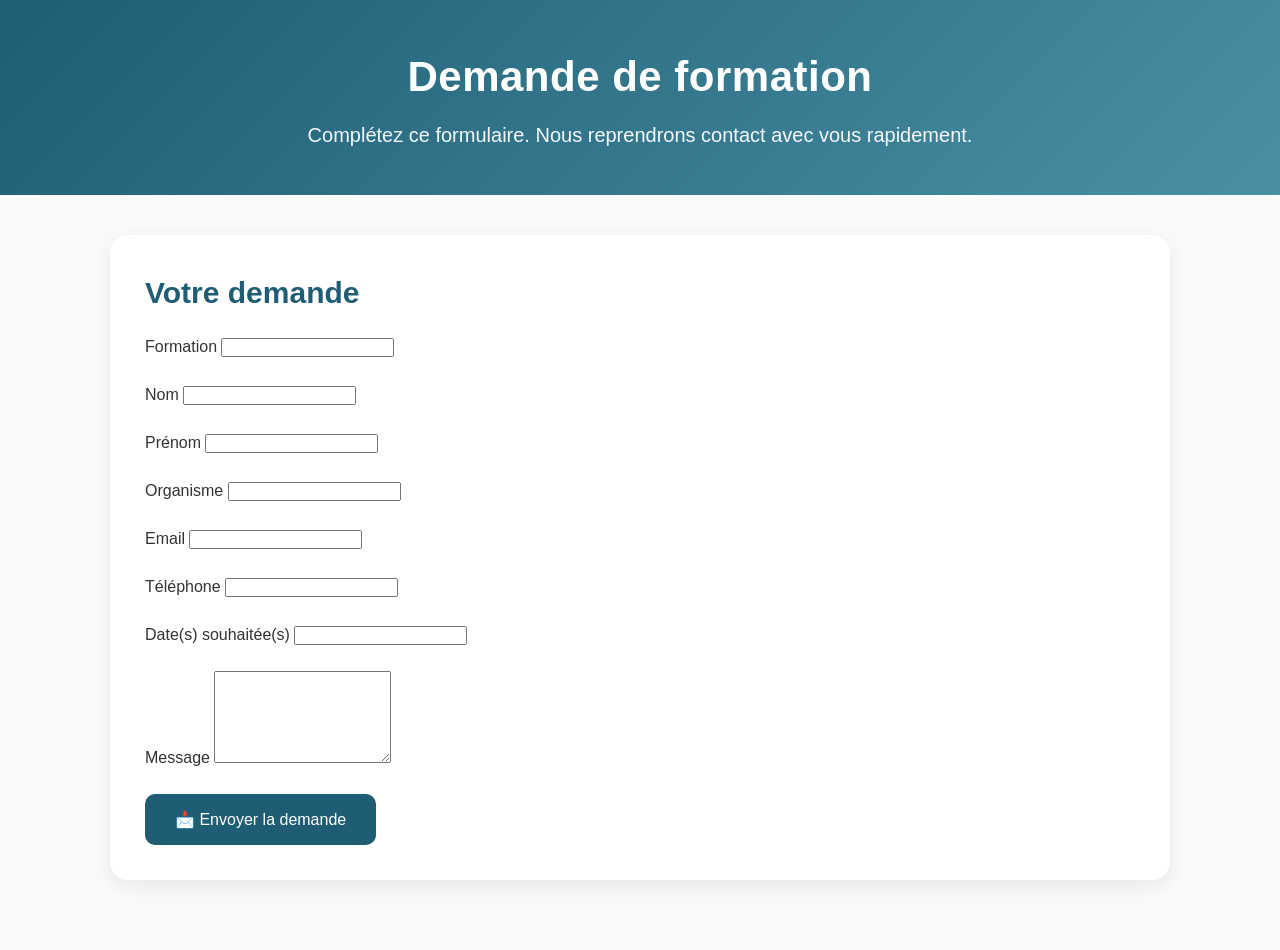
==== demande.html @ 986ab389 "Create demande.html" ====
<!DOCTYPE html>
<html lang="fr">

<head>

<meta charset="UTF-8">
<meta name="viewport" content="width=device-width, initial-scale=1">

<title>Demande de formation - CFMAD</title>

<link rel="stylesheet" href="css/style.css">

</head>

<body>

<header>

<h1>Demande de formation</h1>

<p>Complétez ce formulaire. Nous reprendrons contact avec vous rapidement.</p>

</header>

<main class="fiche">

<section>

<h2>Votre demande</h2>

<form id="demandeForm">

<label>Formation</label>

<input
type="text"
id="formation"
readonly>

<br><br>

<label>Nom</label>

<input
type="text"
id="nom"
required>

<br><br>

<label>Prénom</label>

<input
type="text"
id="prenom"
required>

<br><br>

<label>Organisme</label>

<input
type="text"
id="organisme"
required>

<br><br>

<label>Email</label>

<input
type="email"
id="email"
required>

<br><br>

<label>Téléphone</label>

<input
type="tel"
id="telephone">

<br><br>

<label>Date(s) souhaitée(s)</label>

<input
type="text"
id="dates">

<br><br>

<label>Message</label>

<textarea
id="message"
rows="6"></textarea>

<br><br>

<button type="submit">

📩 Envoyer la demande

</button>

</form>

</section>

</main>

<script src="data/formations.js"></script>
<script src="js/demande.js"></script>

</body>

</html>
---- css/style.css ----
/* ===========================
   CFMAD - Catalogue Formations
   Version 1.0
=========================== */

*{
    margin:0;
    padding:0;
    box-sizing:border-box;
}

body{

    font-family:Segoe UI,Arial,sans-serif;
    background:#F8FAFC;
    color:#333;
    line-height:1.5;

}


/* ===========================
   HEADER
=========================== */

header{

    background:linear-gradient(135deg,#1E5D74,#4A90A4);
    color:white;
    padding:45px 20px;
    text-align:center;

}

header h1{

    font-size:42px;
    font-weight:700;
    margin-bottom:12px;
    letter-spacing:.5px;

}

header p{

    font-size:20px;
    color:rgba(255,255,255,.95);

}


/* ===========================
   NAVIGATION
=========================== */

nav{

    background:white;
    display:flex;
    justify-content:center;
    flex-wrap:wrap;
    gap:15px;
    padding:18px;
    box-shadow:0 1px 5px rgba(0,0,0,.08);

}

nav a{

    text-decoration:none;
    color:#1E5D74;
    font-weight:bold;
    padding:10px 20px;
    border-radius:8px;
    transition:.25s;

}

nav a:hover{

    background:#1E5D74;
    color:white;

}


/* ===========================
   CONTENU
=========================== */

main{

    width:95%;
    max-width:1200px;
    margin:auto;
    padding:40px 20px;

}

section{

    margin-bottom:60px;

}

section h2{

    color:#1E5D74;
    margin-bottom:20px;
    font-size:30px;

}


/* ===========================
   CARTES
=========================== */

#formationsContainer{

    display:grid;
    grid-template-columns:repeat(auto-fit,minmax(320px,1fr));
    gap:30px;
   margin-top:40px;

}

.card{

    background:white;
    border-radius:16px;
    overflow:hidden;
    box-shadow:0 8px 25px rgba(0,0,0,.08);
    transition:.3s;
    display:flex;
    flex-direction:column;
    height:100%;

}

.card:hover{

    transform:translateY(-8px);
    box-shadow:0 15px 35px rgba(0,0,0,.15);

}

.card img{

    width:100%;
    height:180px;
    object-fit:cover;

}

.card-content{

    padding:28px;
    display:flex;
    flex-direction:column;
    flex:1;

}

.card h2{

    color:#1E5D74;
    margin-bottom:10px;
font-size:30px;
}

.card p{

    font-size:15px;
    color:#555;
    margin-bottom:14px;

}

.card button{

    margin-top:auto;

    width:100%;

    padding:15px;

    border:none;

    border-radius:10px;

    background:#005A8D;

    color:white;

    font-size:15px;

    font-weight:600;

    cursor:pointer;

    transition:.25s;

}

.card button:hover{

    background:#0A6FAE;

    transform:scale(1.02);

}


.card hr{

    border:none;

    border-top:1px solid #E6E6E6;

    margin:18px 0;

}

/* ===========================
   FOOTER
=========================== */

footer{

    background:#1E5D74;
    color:white;
    text-align:center;
    padding:25px;
    margin-top:60px;

}


/* ===========================
   Responsive
=========================== */

@media(max-width:700px){

header h1{
font-size:28px;
}
section h2{
font-size:24px;
}
}
   
/* ===========================
   FILTRES
=========================== */

.filtres{

display:flex;

flex-wrap:wrap;

gap:12px;

justify-content:center;

margin:30px auto;

}

.filtres button{

background:white;

border:2px solid #1E5D74;

color:#1E5D74;

padding:10px 18px;

border-radius:25px;

cursor:pointer;

font-weight:bold;

transition:.25s;

}

.filtres button:hover{

background:#1E5D74;

color:white;

}


/* ===========================
   HERO V2
=========================== */

.hero{

    background:linear-gradient(135deg,#0A6FAE,#1283C7);
    color:white;

    padding:60px;

    border-radius:18px;

    text-align:center;

    margin:40px auto;

    box-shadow:0 15px 35px rgba(0,0,0,.15);

}

.hero h2{

    color:white;
    font-size:42px;
    margin-bottom:20px;

}

.hero p{

    color:rgba(255,255,255,.95);
    max-width:850px;
    margin:auto;
    font-size:20px;
    line-height:1.7;

}


.recherche{

    text-align:center;
    margin:35px 0;

}

#searchInput{

    width:500px;
    max-width:90%;

    padding:15px 20px;

    font-size:16px;

    border:2px solid #d8d8d8;

    border-radius:40px;

    outline:none;

}

#searchInput:focus{

    border-color:#0A6FAE;

}


.badge{

    display:inline-block;

    background:#EAF4FB;

    color:#005A8D;

    padding:6px 14px;

    border-radius:30px;

    font-size:13px;

    font-weight:600;

    margin-bottom:18px;

}


.filtres button.actif{

    background:#1E5D74;

    color:white;

}


/* ====================================
   FICHE FORMATION
==================================== */

.banniere-formation{

    max-width:900px;
    margin:40px auto;
    text-align:center;

}

.banniere-formation img{

    max-width:100%;
    max-height:350px;

    width:auto;
    height:auto;

    border-radius:18px;

    box-shadow:0 10px 30px rgba(0,0,0,.15);

}

.fiche{

    max-width:1100px;

    margin:auto;

}

.fiche section{

    background:white;

    padding:35px;

    margin-bottom:30px;

    border-radius:18px;

    box-shadow:0 6px 20px rgba(0,0,0,.08);

}

.fiche h2{

    color:#1E5D74;

    margin-bottom:20px;

}

.fiche p{

    line-height:1.8;

    font-size:17px;

}

.fiche button{

    background:#1E5D74;

    color:white;

    padding:16px 30px;

    border:none;

    border-radius:10px;

    font-size:16px;

    cursor:pointer;

    transition:.25s;

}

.fiche button:hover{

    background:#0A6FAE;

}


/* ===========================
   COULEURS DES CATEGORIES
=========================== */

.cat-prevention{

    background:#D9F2E6;
    color:#237A57;

}

.cat-cadre{

    background:#E5ECF9;
    color:#355C9B;

}

.cat-equipe{

    background:#FFF3D9;
    color:#B67800;

}

.cat-domicile{

    background:#F7E4F2;
    color:#8B3F7A;

}

.cat-pack{

    background:#FFE3E3;
    color:#B33A3A;

}

/* Couleurs des boutons de catégories */

.filtres button.cat-prevention{
    background:#D9F2E6;
    color:#237A57;
    border-color:#237A57;
}

.filtres button.cat-cadre{
    background:#E5ECF9;
    color:#355C9B;
    border-color:#355C9B;
}

.filtres button.cat-equipe{
    background:#FFF3D9;
    color:#B67800;
    border-color:#B67800;
}

.filtres button.cat-domicile{
    background:#F7E4F2;
    color:#8B3F7A;
    border-color:#8B3F7A;
}

.filtres button.cat-pack{
    background:#FFE3E3;
    color:#B33A3A;
    border-color:#B33A3A;
}

/* ===========================
   BOUTON RETOUR
=========================== */

.retour{
    text-align:center;
    margin:50px 0;
}

.btn-retour{
    display:inline-block;
    background:#1E5D74;
    color:white;
    padding:14px 28px;
    border-radius:10px;
    font-weight:600;
    text-decoration:none;
    transition:.25s;
    box-shadow:0 6px 18px rgba(0,0,0,.12);
}

.btn-retour:hover{
    background:#0A6FAE;
    transform:translateY(-2px);

}


/* ===========================
   MINI TABLEAU DE BORD
=========================== */

.stats{

    max-width:900px;

    margin:25px auto 35px;

    background:white;

    border-radius:14px;

    display:flex;

    justify-content:space-around;

    align-items:center;

    padding:15px 20px;

    box-shadow:0 6px 18px rgba(0,0,0,.08);

    flex-wrap:wrap;

    gap:20px;

}

.stats div{

    color:#555;

    font-size:15px;

}

.stats strong{

    color:#1E5D74;

    font-size:22px;

}
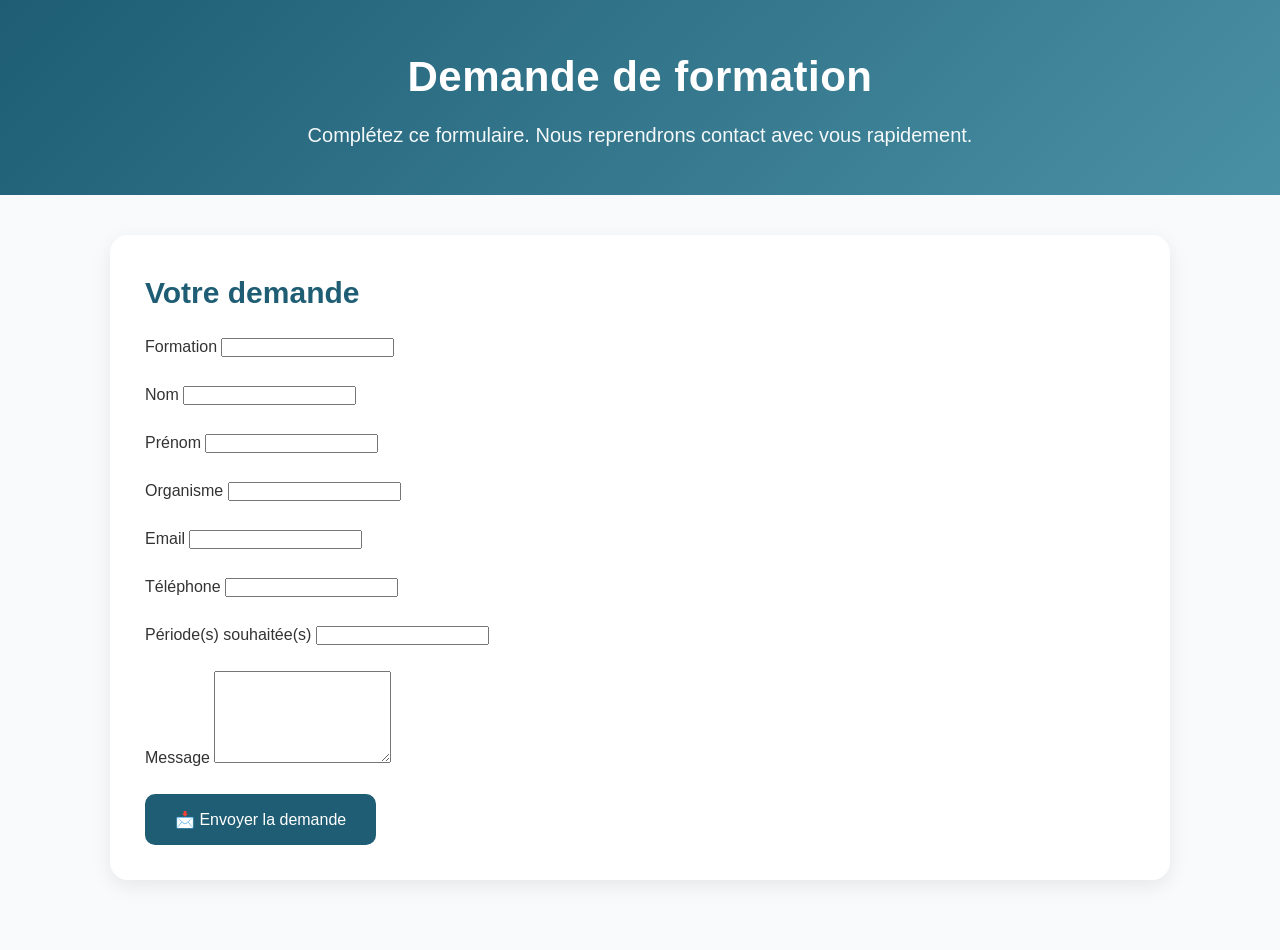
==== commit 22d1a51a: "Update demande.html" ====
--- a/demande.html
+++ b/demande.html
@@ -83,7 +83,7 @@
 
 <br><br>
 
-<label>Date(s) souhaitée(s)</label>
+<label>Période(s) souhaitée(s)</label>
 
 <input
 type="text"
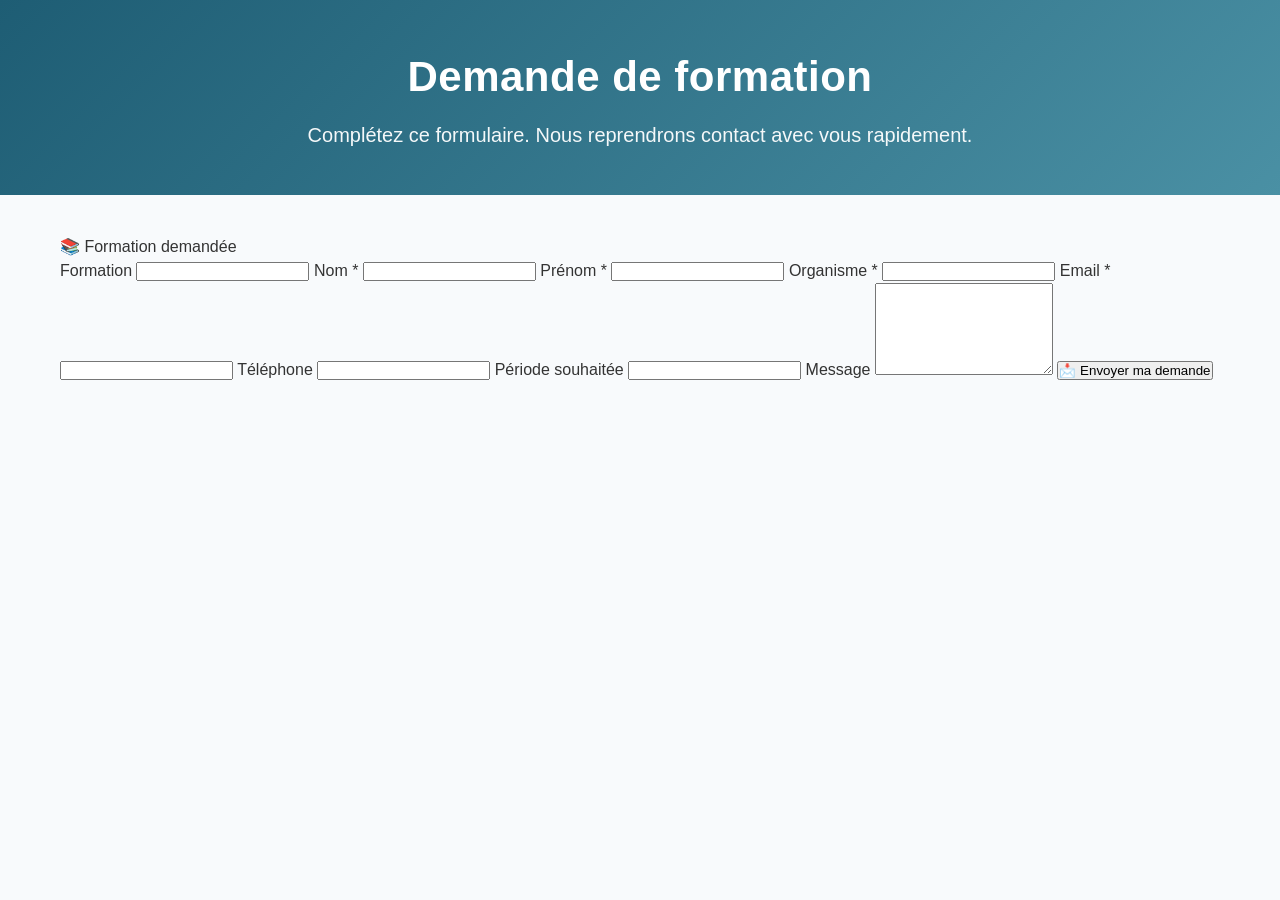
==== commit 0522fbfb: "Update demande.html" ====
--- a/demande.html
+++ b/demande.html
@@ -22,94 +22,56 @@
 
 </header>
 
-<main class="fiche">
+<main class="demande-page">
 
-<section>
+<div class="demande-card">
 
-<h2>Votre demande</h2>
+    <div class="formation-rappel">
 
-<form id="demandeForm">
+        <span>📚 Formation demandée</span>
 
-<label>Formation</label>
+        <h2 id="titreFormation"></h2>
 
-<input
-type="text"
-id="formation"
-readonly>
+    </div>
 
-<br><br>
+    <form id="demandeForm">
 
-<label>Nom</label>
+        <label for="formation">Formation</label>
+        <input type="text" id="formation" readonly>
 
-<input
-type="text"
-id="nom"
-required>
+        <label for="nom">Nom *</label>
+        <input type="text" id="nom" required>
 
-<br><br>
+        <label for="prenom">Prénom *</label>
+        <input type="text" id="prenom" required>
 
-<label>Prénom</label>
+        <label for="organisme">Organisme *</label>
+        <input type="text" id="organisme" required>
 
-<input
-type="text"
-id="prenom"
-required>
+        <label for="email">Email *</label>
+        <input type="email" id="email" required>
 
-<br><br>
+        <label for="telephone">Téléphone</label>
+        <input type="tel" id="telephone">
 
-<label>Organisme</label>
+        <label for="dates">Période souhaitée</label>
+        <input type="text" id="dates">
 
-<input
-type="text"
-id="organisme"
-required>
+        <label for="message">Message</label>
+        <textarea id="message" rows="6"></textarea>
 
-<br><br>
+        <button type="submit">
 
-<label>Email</label>
+            📩 Envoyer ma demande
 
-<input
-type="email"
-id="email"
-required>
+        </button>
 
-<br><br>
+    </form>
 
-<label>Téléphone</label>
-
-<input
-type="tel"
-id="telephone">
-
-<br><br>
-
-<label>Période(s) souhaitée(s)</label>
-
-<input
-type="text"
-id="dates">
-
-<br><br>
-
-<label>Message</label>
-
-<textarea
-id="message"
-rows="6"></textarea>
-
-<br><br>
-
-<button type="submit">
-
-📩 Envoyer la demande
-
-</button>
-
-</form>
-
-</section>
+</div>
 
 </main>
+
 
 <script src="data/formations.js"></script>
 <script src="js/demande.js"></script>
